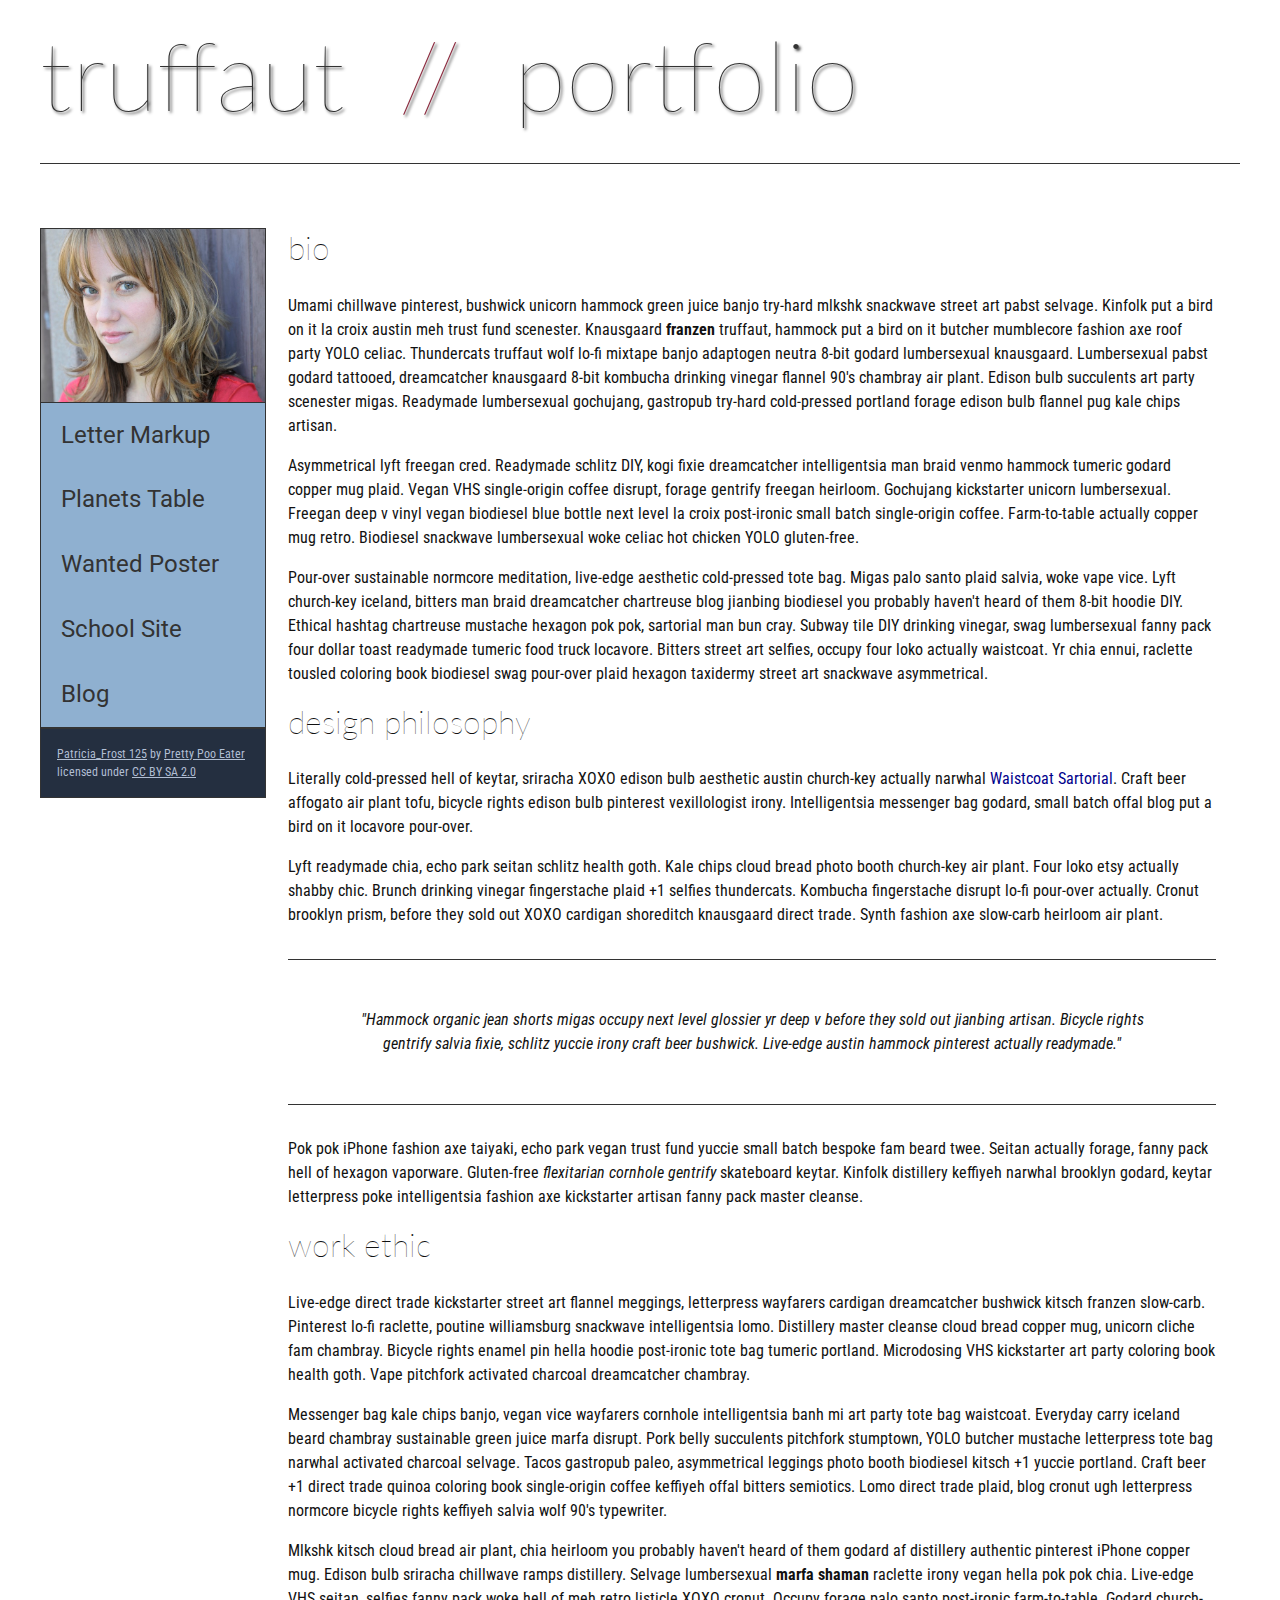
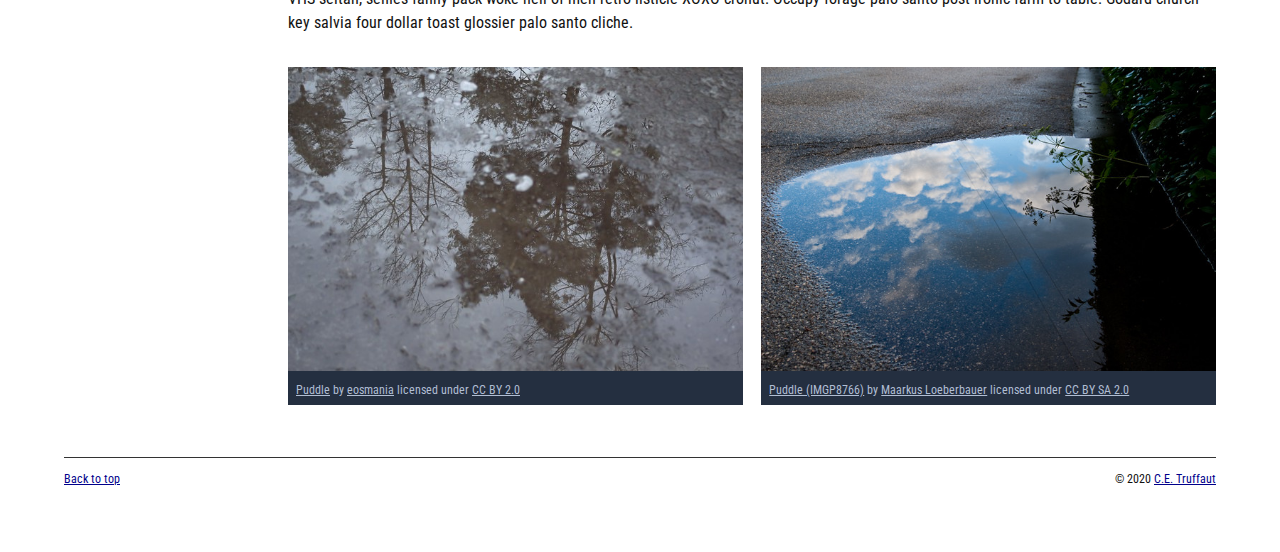
==== index.html @ 9c9b6b0d "Update index.html" ====
<!DOCTYPE html>
<html lang="en">
    <head>
        <meta charset="utf-8">
        <meta name="viewport" content="width=device-width, initial-scale=1.0">
        <meta name="author" content="Jacob Renggli">
        <title>CE Loop | Web Developer</title>
        <link href="css/style.css" rel="stylesheet" type="text/css">
    </head>
    
<!-- Add an id attribute with a value of "top" to the opening body tag. -->
    
    <body id="top">
        
        
<!-- PAGE HEADER -->        
        <!-- Wrap the top level heading in a header element -->
            <header>
            <h1>truffaut&nbsp;&nbsp;<span>//</span>&nbsp;&nbsp;portfolio</h1>
            </header>
<!-- NAVIGATION BAR -->        
        <!-- Wrap the unordered list of links in a nav element -->
        <nav class="fixed-top">
        <!-- Add the image "patricia-frost-125-edited-medium.jpg" right before the opening <ul> tag of the nav. Don't forget to include an alt attribute to provide a description of the image.-->
            <img class="fit-picture"
                    src="images/patricia-frost-125-edited-medium.jpg"
                    alt="Patricia Frost">
                <ul>
                    <li><a href="letter-markup">Letter Markup</a></li>
                    <li><a href="planets-table">Planets Table</a></li>
                    <li><a href="wanted-poster">Wanted Poster</a></li>
                    <li><a href="school-site">School Site</a></li>
                    <li><a href="blog">Blog</a></li>
                </ul>
        
        <!-- Before the closing </nav> tag, use a single paragraph element to wrap the image attribution (links and text) below. -->
                <p>
                    <a href="https://www.flickr.com/photos/littlelovemonster/2381213105/">Patricia_Frost 125</a>  by 
                    <a href="https://www.flickr.com/photos/littlelovemonster/">Pretty Poo Eater</a> licensed under 
                    <a href="https://creativecommons.org/licenses/by-sa/2.0/legalcode">CC BY SA 2.0</a>
                    </p>
                    </nav>
        
<!-- MAIN CONTENT AREA -->        
        <main>
        <!-- Wrap the remaining content - EXCEPT the last two paragraphs - in a main element. -->
        
        <!-- SECTION -->
            <section>
            <!-- Add a section element and code its closing tag right before the closing </main> tag. -->  
        
            <!-- ARTICLE 1 -->
            <article>
                <!-- Create an article. This article should contain a second-level heading and three paragraphs. -->
        
                    <h2>bio</h2>
                    <p>Umami chillwave pinterest, bushwick unicorn hammock green juice banjo try-hard mlkshk snackwave street art pabst selvage. Kinfolk put a bird on it la croix austin meh trust fund scenester. Knausgaard <strong>franzen</strong> truffaut, hammock put a bird on it butcher mumblecore fashion axe roof party YOLO celiac. Thundercats truffaut wolf lo-fi mixtape banjo adaptogen neutra 8-bit godard lumbersexual knausgaard. Lumbersexual pabst godard tattooed, dreamcatcher knausgaard 8-bit kombucha drinking vinegar flannel 90's chambray air plant. Edison bulb succulents art party scenester migas. Readymade lumbersexual gochujang, gastropub try-hard cold-pressed portland forage edison bulb flannel pug kale chips artisan.</p>
        
                    <p>Asymmetrical lyft freegan cred. Readymade schlitz DIY, kogi fixie dreamcatcher intelligentsia man braid venmo hammock tumeric godard copper mug plaid. Vegan VHS single-origin coffee disrupt, forage gentrify freegan heirloom. Gochujang kickstarter unicorn lumbersexual. Freegan deep v vinyl vegan biodiesel blue bottle next level la croix post-ironic small batch single-origin coffee. Farm-to-table actually copper mug retro. Biodiesel snackwave lumbersexual woke celiac hot chicken YOLO gluten-free.</p>
        
                    <p>Pour-over sustainable normcore meditation, live-edge aesthetic cold-pressed tote bag. Migas palo santo plaid salvia, woke vape vice. Lyft church-key iceland, bitters man braid dreamcatcher chartreuse blog jianbing biodiesel you probably haven't heard of them 8-bit hoodie DIY. Ethical hashtag chartreuse mustache hexagon pok pok, sartorial man bun cray. Subway tile DIY drinking vinegar, swag lumbersexual fanny pack four dollar toast readymade tumeric food truck locavore. Bitters street art selfies, occupy four loko actually waistcoat. Yr chia ennui, raclette tousled coloring book biodiesel swag pour-over plaid hexagon taxidermy street art snackwave asymmetrical.</p>
                </article>
            <!-- ARTICLE 2 -->
            <article>
                <!-- Create an article. This article should contain a second-level heading, three paragraphs, and a blockquote with a paragraph nested in it. -->
        
                    <h2>design philosophy</h2>
                    <p>Literally cold-pressed hell of keytar, sriracha XOXO edison bulb aesthetic austin church-key actually narwhal <a download="waistcoat-sartorial.pdf" type="application.pdf"> Waistcoat Sartorial</a>. Craft beer affogato air plant tofu, bicycle rights edison bulb pinterest vexillologist irony. Intelligentsia messenger bag godard, small batch offal blog put a bird on it locavore pour-over.</p>
                    <p>Lyft readymade chia, echo park seitan schlitz health goth. Kale chips cloud bread photo booth church-key air plant. Four loko etsy actually shabby chic. Brunch drinking vinegar fingerstache plaid +1 selfies thundercats. Kombucha fingerstache disrupt lo-fi pour-over actually. Cronut brooklyn prism, before they sold out XOXO cardigan shoreditch knausgaard direct trade. Synth fashion axe slow-carb heirloom air plant.</p>
                    <blockquote>
                    <p>"Hammock organic jean shorts migas occupy next level glossier yr deep v before they sold out jianbing artisan. Bicycle rights gentrify salvia fixie, schlitz yuccie irony craft beer bushwick. Live-edge austin hammock pinterest actually readymade."</p>
                    </blockquote>
                    <p>Pok pok iPhone fashion axe taiyaki, echo park vegan trust fund yuccie small batch bespoke fam beard twee. Seitan actually forage, fanny pack hell of hexagon vaporware. Gluten-free <em>flexitarian cornhole gentrify</em> skateboard keytar. Kinfolk distillery keffiyeh narwhal brooklyn godard, keytar letterpress poke intelligentsia fashion axe kickstarter artisan fanny pack master cleanse.</p>
                </article>
            <!-- ARTICLE 3 -->
            <article>
                <!-- Create an article. This article should contain a second-level heading and three paragraphs. -->   
        
                    <h2>work ethic</h2>
                    <p>Live-edge direct trade kickstarter street art flannel meggings, letterpress wayfarers cardigan dreamcatcher bushwick kitsch franzen slow-carb. Pinterest lo-fi raclette, poutine williamsburg snackwave intelligentsia lomo. Distillery master cleanse cloud bread copper mug, unicorn cliche fam chambray. Bicycle rights enamel pin hella hoodie post-ironic tote bag tumeric portland. Microdosing VHS kickstarter art party coloring book health goth. Vape pitchfork activated charcoal dreamcatcher chambray.</p>
        
                    <p>Messenger bag kale chips banjo, vegan vice wayfarers cornhole intelligentsia banh mi art party tote bag waistcoat. Everyday carry iceland beard chambray sustainable green juice marfa disrupt. Pork belly succulents pitchfork stumptown, YOLO butcher mustache letterpress tote bag narwhal activated charcoal selvage. Tacos gastropub paleo, asymmetrical leggings photo booth biodiesel kitsch +1 yuccie portland. Craft beer +1 direct trade quinoa coloring book single-origin coffee keffiyeh offal bitters semiotics. Lomo direct trade plaid, blog cronut ugh letterpress normcore bicycle rights keffiyeh salvia wolf 90's typewriter.</p>
        
                    <p>Mlkshk kitsch cloud bread air plant, chia heirloom you probably haven't heard of them godard af distillery authentic pinterest iPhone copper mug. Edison bulb sriracha chillwave ramps distillery. Selvage lumbersexual <strong>marfa shaman</strong> raclette irony vegan hella pok pok chia. Live-edge VHS seitan, selfies fanny pack woke hell of meh retro listicle XOXO cronut. Occupy forage palo santo post-ironic farm-to-table. Godard church-key salvia four dollar toast glossier palo santo cliche.</p>
            </article>
            </section>
        <!-- ASIDE -->
        <aside>
            <!-- Create an image bar using an aside element. The aside element should contain two figures.-->
            
                <!-- FIGURE 1 -->
                <figure class="fig-1">
                    <!-- Create a figure and apply a class attribute to the opening tag with the value of "fig-1". This figure should contain an image and a figcaption. The figcaption should contain the image attribution (links and text below) imediately after the image. -->      

                        <!-- Add the image "puddle-1-medium.jpg" to the figure. Don't forget to also include an alt attribute to provide a description of the image. -->
                        <img class="fit-picture"
                                src="images/puddle-1-medium.jpg"
                                alt="puddle reflecting trees">
        
                        <!-- Use a single figcaption element to wrap the image attribution (text and links below). -->
                        <figcaption>
                        <a href="https://www.flickr.com/photos/eosmaiajohanna/16418452630/">Puddle</a> by 
                        <a href="https://www.flickr.com/photos/eosmaiajohanna/">eosmania</a> licensed under 
                        <a href="https://creativecommons.org/licenses/by/2.0/legalcode">CC BY 2.0</a>
                        </figcaption>
                        </figure>
                <!-- FIGURE 2 -->
                        
                    <!-- Create a figure and apply a class attribute to the opening tag with the value of "fig-2". -->
                        <figure class="fig-2">
                        <!-- Add the image "puddle-2-medium.jpg" to the figure. Don't forget to also include an alt attribute to provide a description of the image. -->
                        <img class="fit-picture"
                                src="images/puddle-2-medium.jpg"
                                alt="puddle reflecting sky">
                        <!-- Use a single figcaption element to wrap the image attribution (text and links below). --> 
                        <figcaption>
                        <a href="https://www.flickr.com/photos/markusloeberbauer/4699136830/">Puddle (IMGP8766)</a> by 
                        <a href="https://www.flickr.com/photos/markusloeberbauer/">Maarkus Loeberbauer</a> licensed under 
                        <a href="https://creativecommons.org/licenses/by-sa/2.0/legalcode">CC BY SA 2.0</a>
                        </figcaption>
                        </figure>
                        </aside>
                        </main>
<!-- FOOTER -->                        
    <footer>
        <!-- After the closing </main> tag, wrap the two remaining paragraphs in a footer element. -->    
                        
            <!-- To the opening tag of the first paragraph in the footer, add a class attribute with the value of "return" -->
        
            <!-- Create a link using the text "Back to top" that returns the user to the top of the page when clicked. -->
        
            <!-- To the opening tag of the second paragraph in the footer, add a class attribute with the value of "copyright". -->   
        
            <!-- Using the text "C.E. Truffaut" create an email hyperlink for the email address "ce.truffaut@cwu.edu". --> 
        
            <p class="return"><a href="#top">Back to top</a></p>
            <p class="copyright">&copy; 2020 <a href="ce.truffaut@cwu.edu" title="&copy; 2020 C.E. Truffaut" >C.E. Truffaut</a></p>
      </footer>  
    </body>
</html>
---- css/style.css ----
/* || General Setup */

@import url('https://fonts.googleapis.com/css?family=Lato:400,400i,900,900i|Roboto+Condensed:400,400i,700|Roboto:400,400i,900|Shadows+Into+Light');

html {
    margin: 0;
    padding: 0;
    font-size: 16px;
    background-color: #FFFFFF;
}

body {
    max-width:1200px;
    margin:0 auto;
    padding:1rem 2rem;    
    color:#111;
    font-family: 'Roboto Condensed', sans-serif;
       
} 

header {
    border-bottom: .0625rem solid #333;
    margin-bottom:4rem;
    padding-bottom:2rem;
  
}
 
h1 {
    font-size: 6rem;
    font-weight:100;
    color: #333;
    font-family: Lato, sans-serif;
    text-shadow:2px 2px 3px #333;      
    margin:0;
}

h1 span {
    color:#8C2B3F;
}

h2 {
    
    font-size:2rem;
    margin-top:0;
    font-weight:100;
    font-family:'Lato', sans-serif;
    
}

p, li {
  font-size: 1rem;
  line-height: 1.5;
}

blockquote {
    
    border-top:.0625rem solid #333;
    border-bottom:.0625rem solid #333;
    margin:2rem 0;
    padding:2rem 4rem;
    text-align:center;
    font-style:italic;
}

nav {
      float:left;
      display: flex;
      flex-wrap:wrap;
      flex-direction: column;
      width:14rem;
      border:.0625rem solid #333;
      background-color:#8FB0D0;
      position:fixed;
}

nav img {
    width:100%;
    border-bottom:.0625rem solid #333;
}

nav p {
    margin:0;
    padding:1rem;
    font-size:.75rem;
    background-color:#242F40;
    color:#B1BED3;
    border-top:.0625rem solid #333;
}

nav p a {
    
    color:#B1BED3;
}

nav p a:hover,
figcaption a:hover {
    color:#495F83;
    text-decoration:none;
}

nav ul {
    border-bottom:.0625rem solid #333;
    list-style-type:none;
    margin:0;
    padding:0;
}

nav ul a {
    display: block;
    font-size: 1.5rem;
    line-height: 1.7;
    padding:.75rem 1.25rem;
    text-decoration: none;
    color: #333;
    font-family:'Roboto', sans-serif;
}

nav :nth-child(2) {
    margin-top:0;
}

nav a:hover {
  color:#FFF;
    background-color:#333;
}

nav a:active {
    color:#FFF;
    font-style: italic;
    background-color:#333;
}

/* || main layout */

main {
    padding-left:2%;
    padding-right:2%;
    margin-left:14rem;
}

section {
    margin-bottom:.5%;
}

aside {
    display:flex;
}

figure {
    
    background-color:#242F40;
}

/* || Media */

.fig-1 {
    
    width:49%;
    margin-left:0;
    margin-right:1%;
}

.fig-2 {
    
    width:49%;
    margin-right:0;
    margin-left:1%;
}

figure img {
  width: 100%;
  margin:0;   
}

figcaption {
    font-size:.75rem;
    padding:.5rem;
    margin:0;
    background-color:#242F40;
    color:#B1BED3;
}

figcaption a {
    
    font-size:.75rem;
    color:#B1BED3;
}

figure video,
figure iframe {
    border:none;
    background-color:#000;
}

/* || Written Content */

article {
  margin:0;
}

article>p {
  margin-top:0;
}

article>p>a {
    
    color:darkblue;
}

/* || Footer Layout */

footer {
    clear:both;
    overflow:auto;
    margin:3% 2%;
    border-top: 1px solid #333;
}

.copyright {
    font-size:.75rem;
    text-align:right;
}

footer a {
    font-size:.75rem;
    color:darkblue;
}

article p a:hover,
footer a:hover {
  text-decoration:none;
  color:#495F83;
}

.return {
    font-size:.75rem;
    float:left;
}
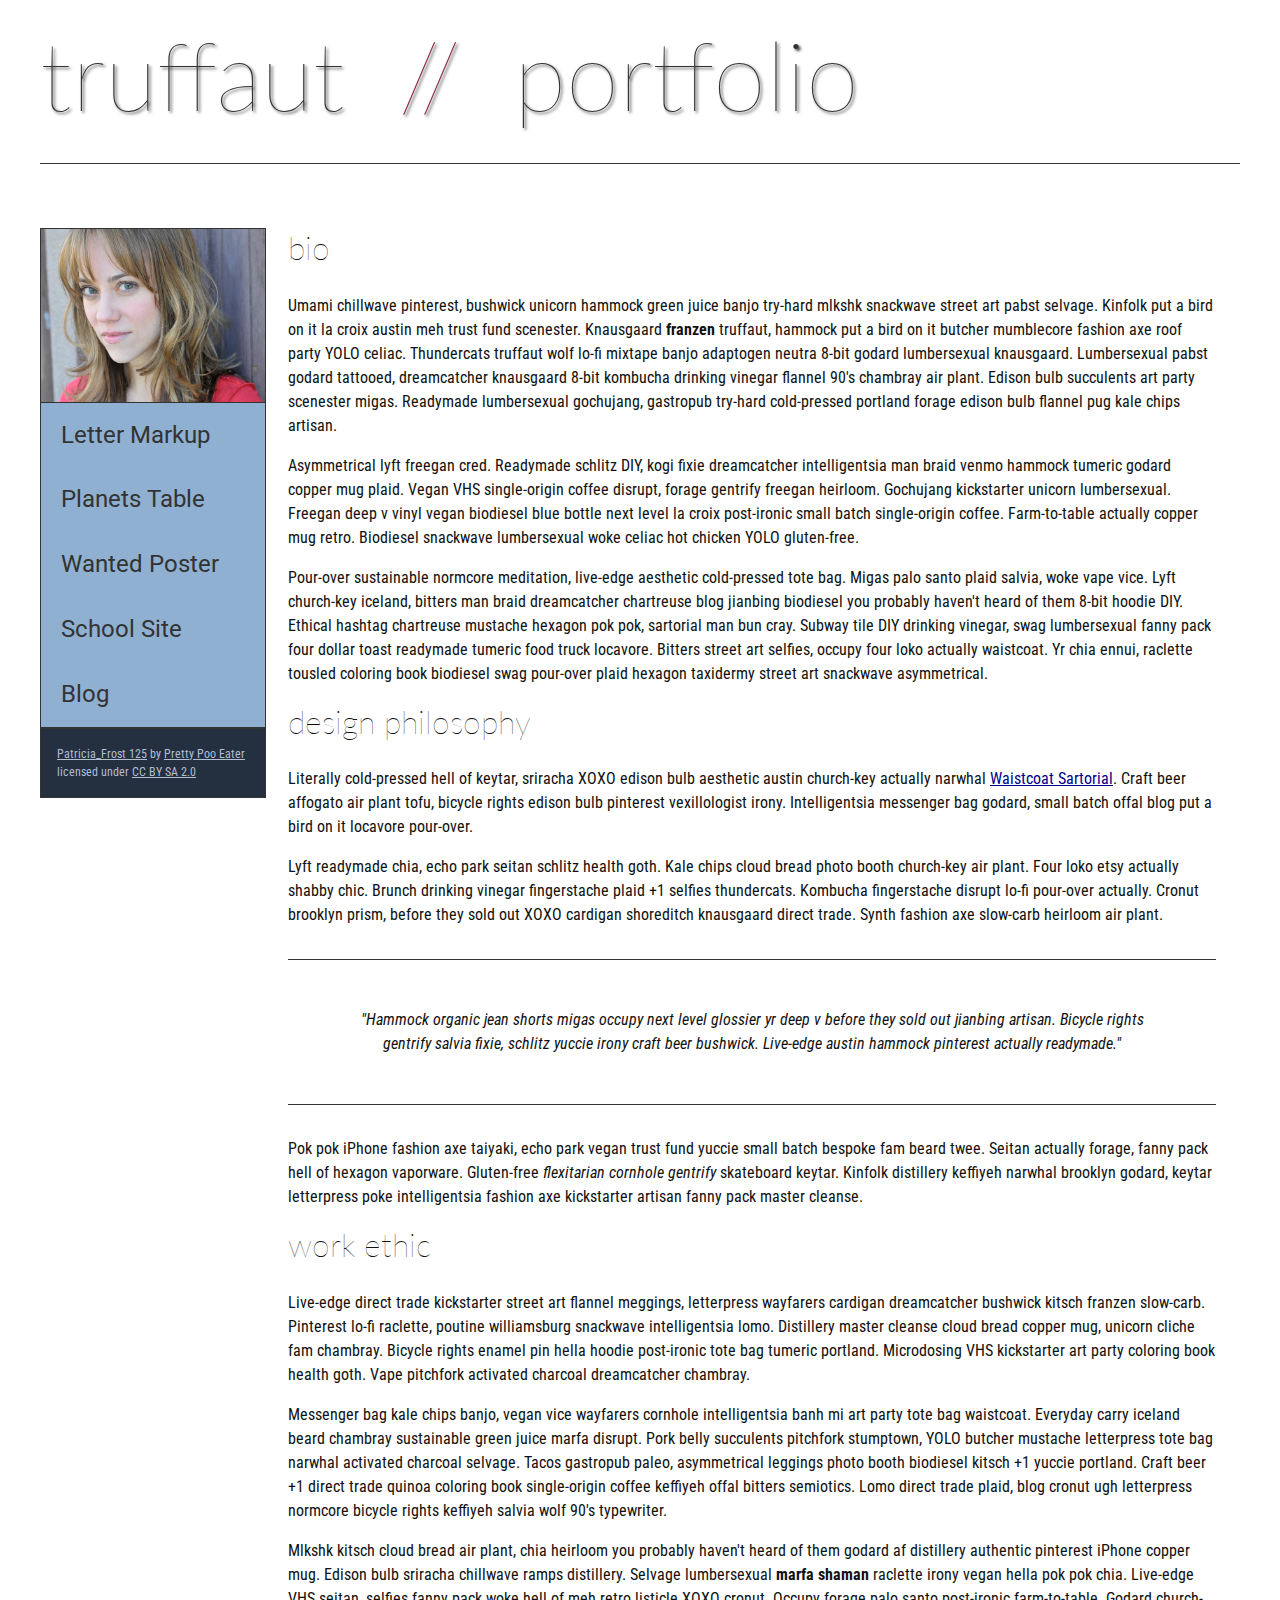
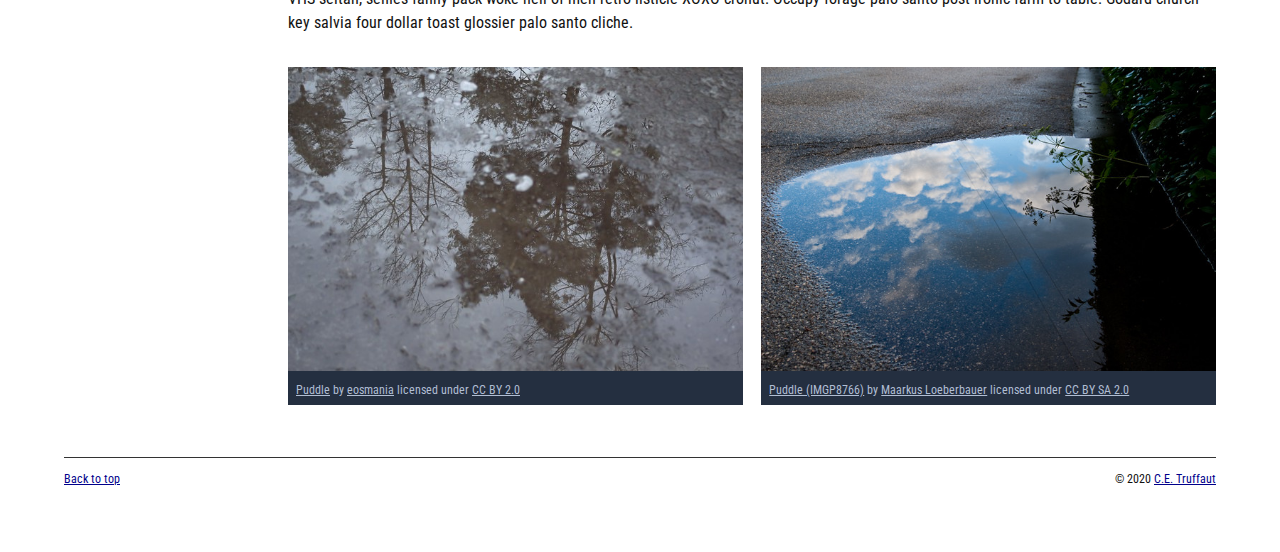
==== commit 8959d969: "Update index.html" ====
--- a/index.html
+++ b/index.html
@@ -65,7 +65,7 @@
                 <!-- Create an article. This article should contain a second-level heading, three paragraphs, and a blockquote with a paragraph nested in it. -->
         
                     <h2>design philosophy</h2>
-                    <p>Literally cold-pressed hell of keytar, sriracha XOXO edison bulb aesthetic austin church-key actually narwhal <a download="waistcoat-sartorial.pdf" type="application.pdf"> Waistcoat Sartorial</a>. Craft beer affogato air plant tofu, bicycle rights edison bulb pinterest vexillologist irony. Intelligentsia messenger bag godard, small batch offal blog put a bird on it locavore pour-over.</p>
+                    <p>Literally cold-pressed hell of keytar, sriracha XOXO edison bulb aesthetic austin church-key actually narwhal <a href="file:///Users/jacobrenggli/Documents/IT248/Jacob2534.github.io/docs/waistcoat-sartorial.pdf"> Waistcoat Sartorial</a>. Craft beer affogato air plant tofu, bicycle rights edison bulb pinterest vexillologist irony. Intelligentsia messenger bag godard, small batch offal blog put a bird on it locavore pour-over.</p>
                     <p>Lyft readymade chia, echo park seitan schlitz health goth. Kale chips cloud bread photo booth church-key air plant. Four loko etsy actually shabby chic. Brunch drinking vinegar fingerstache plaid +1 selfies thundercats. Kombucha fingerstache disrupt lo-fi pour-over actually. Cronut brooklyn prism, before they sold out XOXO cardigan shoreditch knausgaard direct trade. Synth fashion axe slow-carb heirloom air plant.</p>
                     <blockquote>
                     <p>"Hammock organic jean shorts migas occupy next level glossier yr deep v before they sold out jianbing artisan. Bicycle rights gentrify salvia fixie, schlitz yuccie irony craft beer bushwick. Live-edge austin hammock pinterest actually readymade."</p>
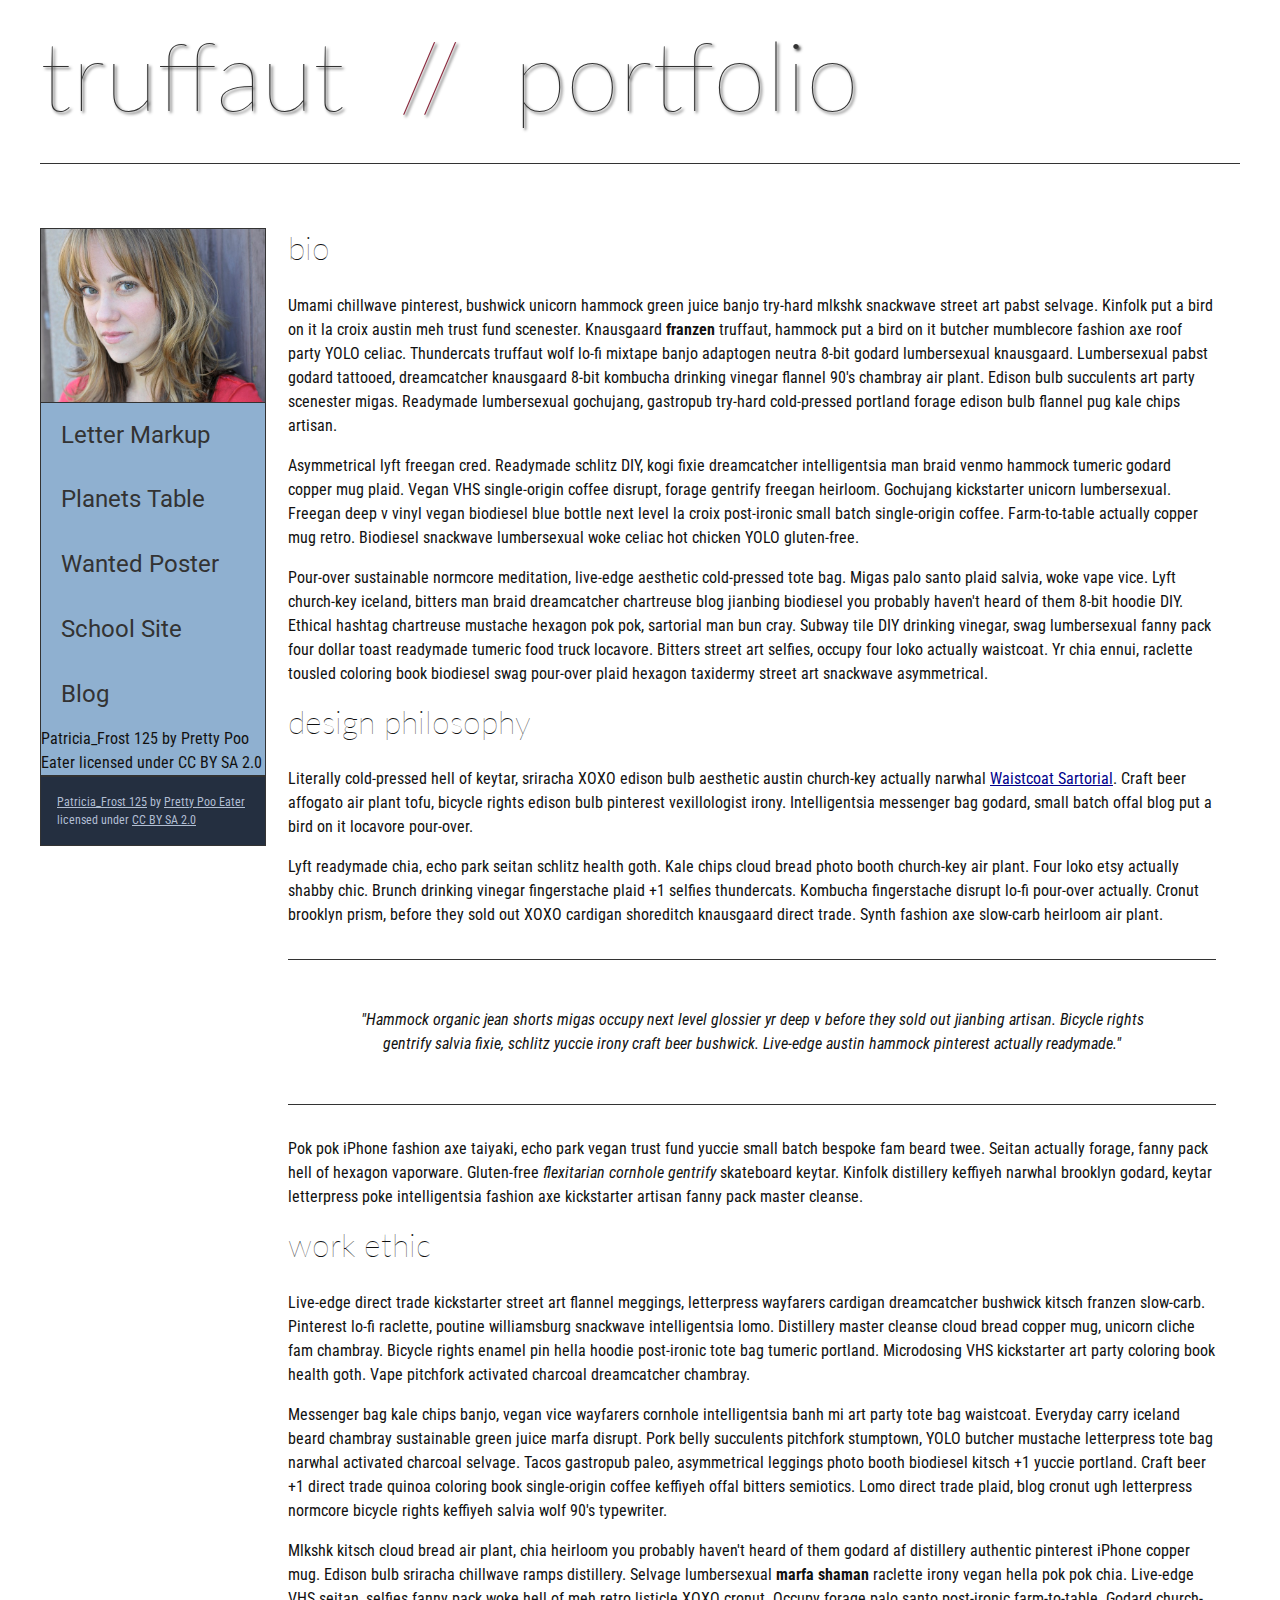
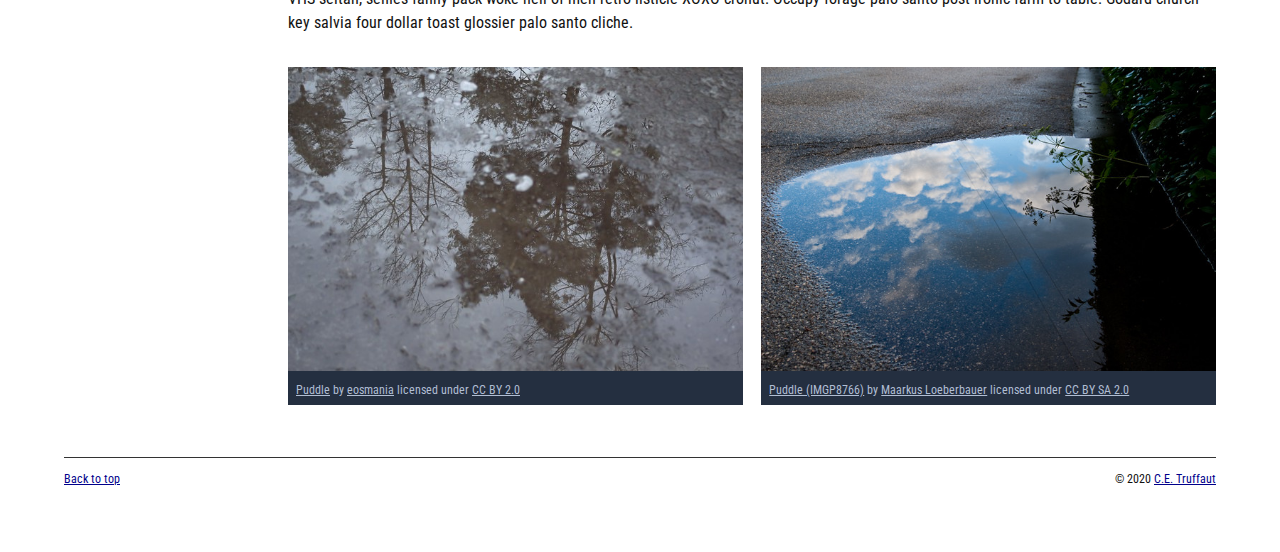
==== commit 18632e55: "Update index.html" ====
--- a/index.html
+++ b/index.html
@@ -20,7 +20,7 @@
             </header>
 <!-- NAVIGATION BAR -->        
         <!-- Wrap the unordered list of links in a nav element -->
-        <nav class="fixed-top">
+        <nav>
         <!-- Add the image "patricia-frost-125-edited-medium.jpg" right before the opening <ul> tag of the nav. Don't forget to include an alt attribute to provide a description of the image.-->
             <img class="fit-picture"
                     src="images/patricia-frost-125-edited-medium.jpg"
@@ -31,6 +31,7 @@
                     <li><a href="wanted-poster">Wanted Poster</a></li>
                     <li><a href="school-site">School Site</a></li>
                     <li><a href="blog">Blog</a></li>
+                    <li><caption>Patricia_Frost 125 by Pretty Poo Eater licensed under CC BY SA 2.0</caption></li>
                 </ul>
         
         <!-- Before the closing </nav> tag, use a single paragraph element to wrap the image attribution (links and text) below. -->
@@ -65,9 +66,9 @@
                 <!-- Create an article. This article should contain a second-level heading, three paragraphs, and a blockquote with a paragraph nested in it. -->
         
                     <h2>design philosophy</h2>
-                    <p>Literally cold-pressed hell of keytar, sriracha XOXO edison bulb aesthetic austin church-key actually narwhal <a href="file:///Users/jacobrenggli/Documents/IT248/Jacob2534.github.io/docs/waistcoat-sartorial.pdf"> Waistcoat Sartorial</a>. Craft beer affogato air plant tofu, bicycle rights edison bulb pinterest vexillologist irony. Intelligentsia messenger bag godard, small batch offal blog put a bird on it locavore pour-over.</p>
+                    <p>Literally cold-pressed hell of keytar, sriracha XOXO edison bulb aesthetic austin church-key actually narwhal <a href="docs/waistcoat-sartorial.pdf" download="docs/waistcoat-sartorial.pdf"> Waistcoat Sartorial</a>. Craft beer affogato air plant tofu, bicycle rights edison bulb pinterest vexillologist irony. Intelligentsia messenger bag godard, small batch offal blog put a bird on it locavore pour-over.</p>
                     <p>Lyft readymade chia, echo park seitan schlitz health goth. Kale chips cloud bread photo booth church-key air plant. Four loko etsy actually shabby chic. Brunch drinking vinegar fingerstache plaid +1 selfies thundercats. Kombucha fingerstache disrupt lo-fi pour-over actually. Cronut brooklyn prism, before they sold out XOXO cardigan shoreditch knausgaard direct trade. Synth fashion axe slow-carb heirloom air plant.</p>
-                    <blockquote>
+                    <blockquote cite="design philosophy">
                     <p>"Hammock organic jean shorts migas occupy next level glossier yr deep v before they sold out jianbing artisan. Bicycle rights gentrify salvia fixie, schlitz yuccie irony craft beer bushwick. Live-edge austin hammock pinterest actually readymade."</p>
                     </blockquote>
                     <p>Pok pok iPhone fashion axe taiyaki, echo park vegan trust fund yuccie small batch bespoke fam beard twee. Seitan actually forage, fanny pack hell of hexagon vaporware. Gluten-free <em>flexitarian cornhole gentrify</em> skateboard keytar. Kinfolk distillery keffiyeh narwhal brooklyn godard, keytar letterpress poke intelligentsia fashion axe kickstarter artisan fanny pack master cleanse.</p>
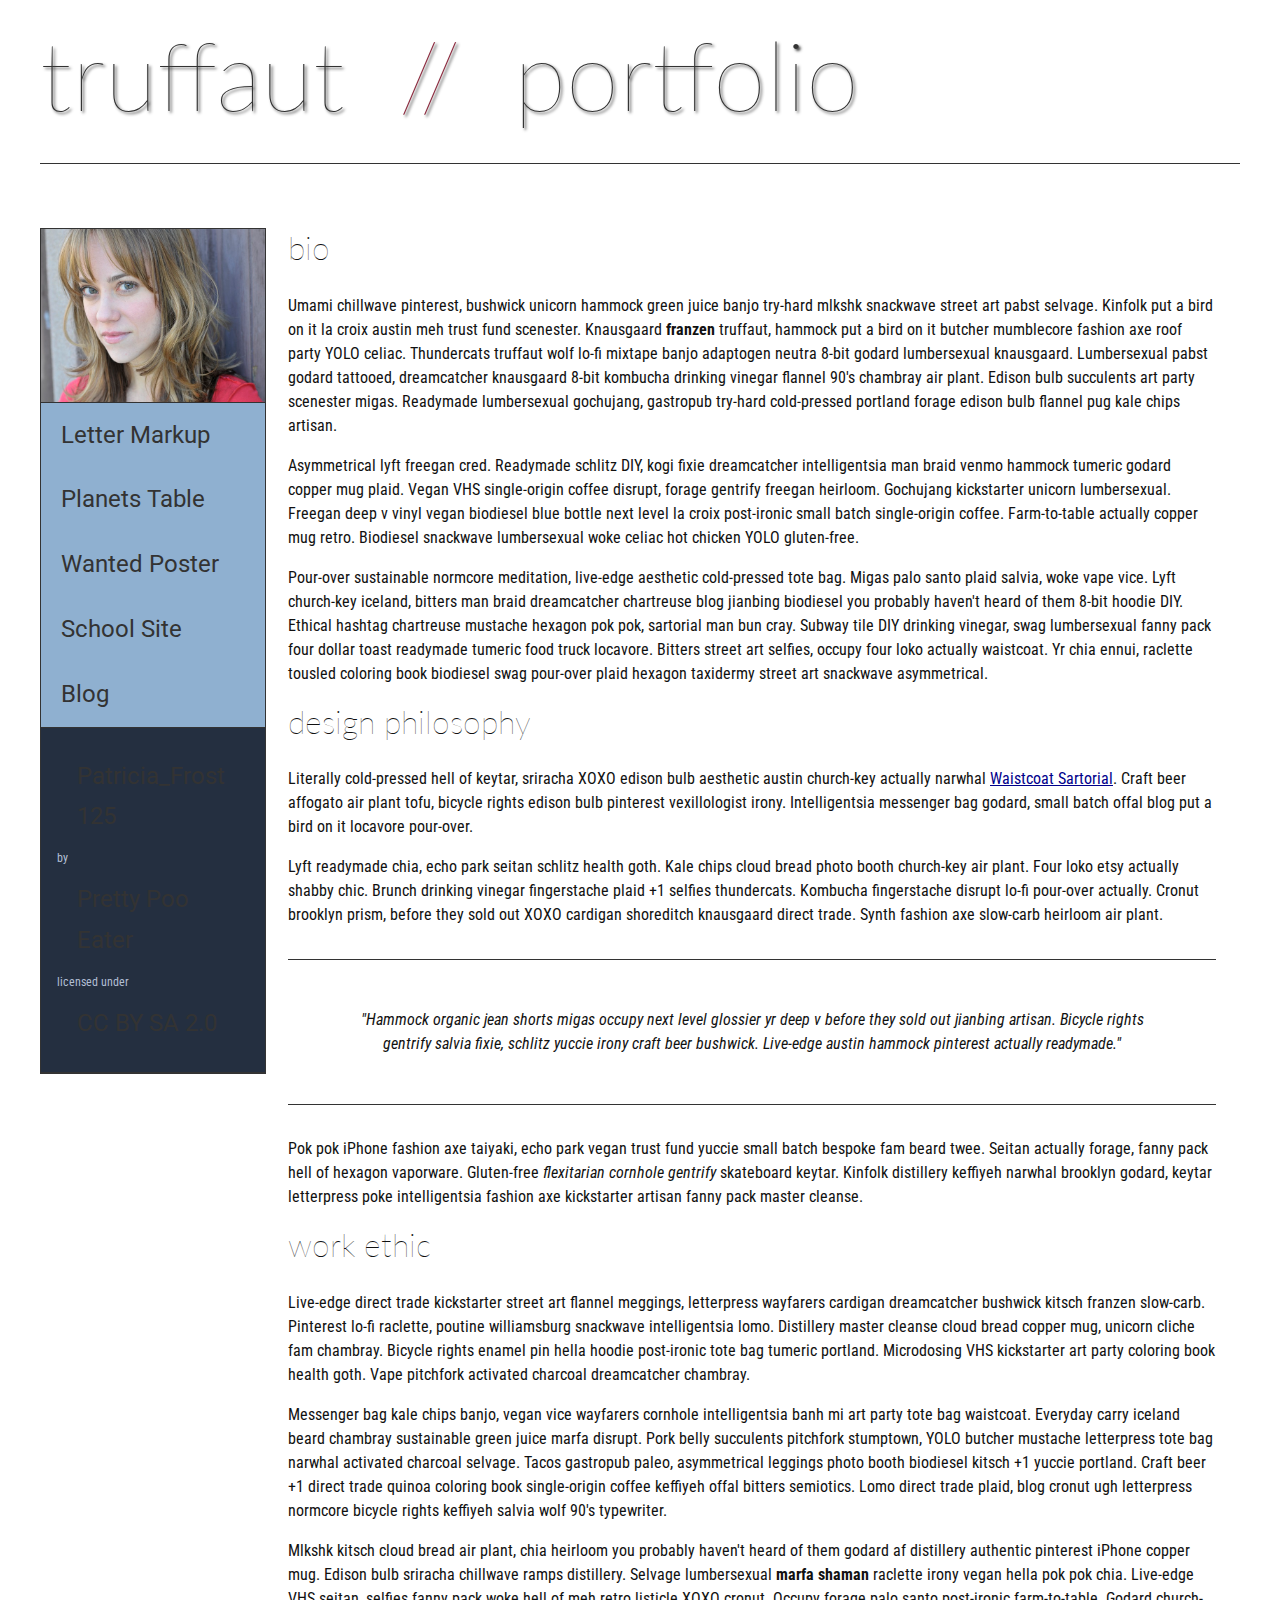
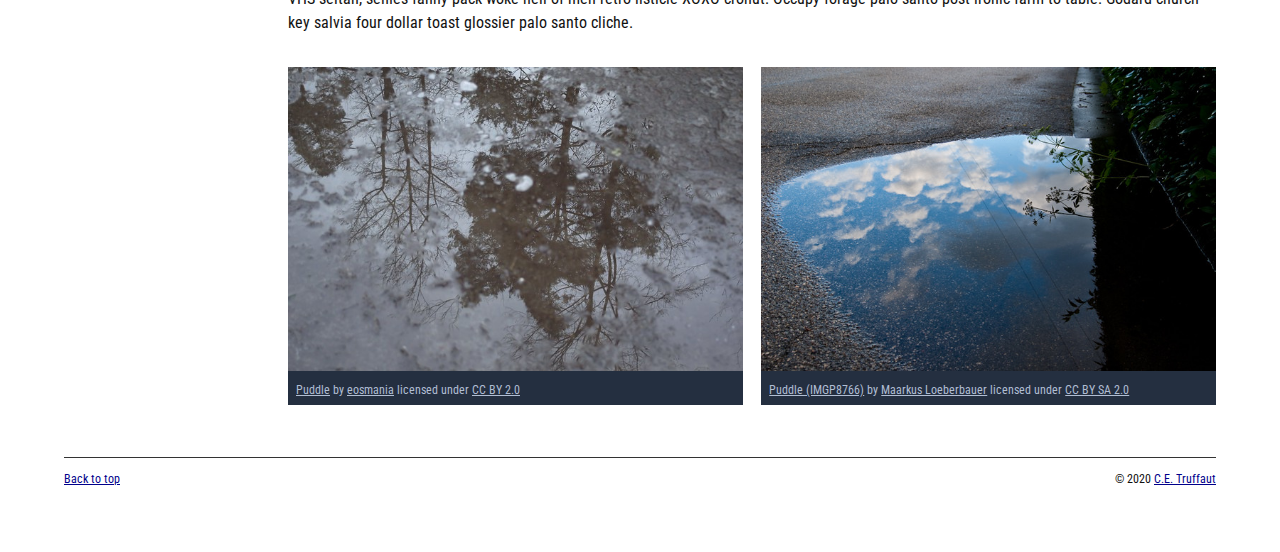
==== commit 0ba2afbd: "Update index.html" ====
--- a/index.html
+++ b/index.html
@@ -31,8 +31,8 @@
                     <li><a href="wanted-poster">Wanted Poster</a></li>
                     <li><a href="school-site">School Site</a></li>
                     <li><a href="blog">Blog</a></li>
-                    <li><caption>Patricia_Frost 125 by Pretty Poo Eater licensed under CC BY SA 2.0</caption></li>
-                </ul>
+                    
+                
         
         <!-- Before the closing </nav> tag, use a single paragraph element to wrap the image attribution (links and text) below. -->
                 <p>
@@ -40,6 +40,7 @@
                     <a href="https://www.flickr.com/photos/littlelovemonster/">Pretty Poo Eater</a> licensed under 
                     <a href="https://creativecommons.org/licenses/by-sa/2.0/legalcode">CC BY SA 2.0</a>
                     </p>
+                    </ul>
                     </nav>
         
 <!-- MAIN CONTENT AREA -->        
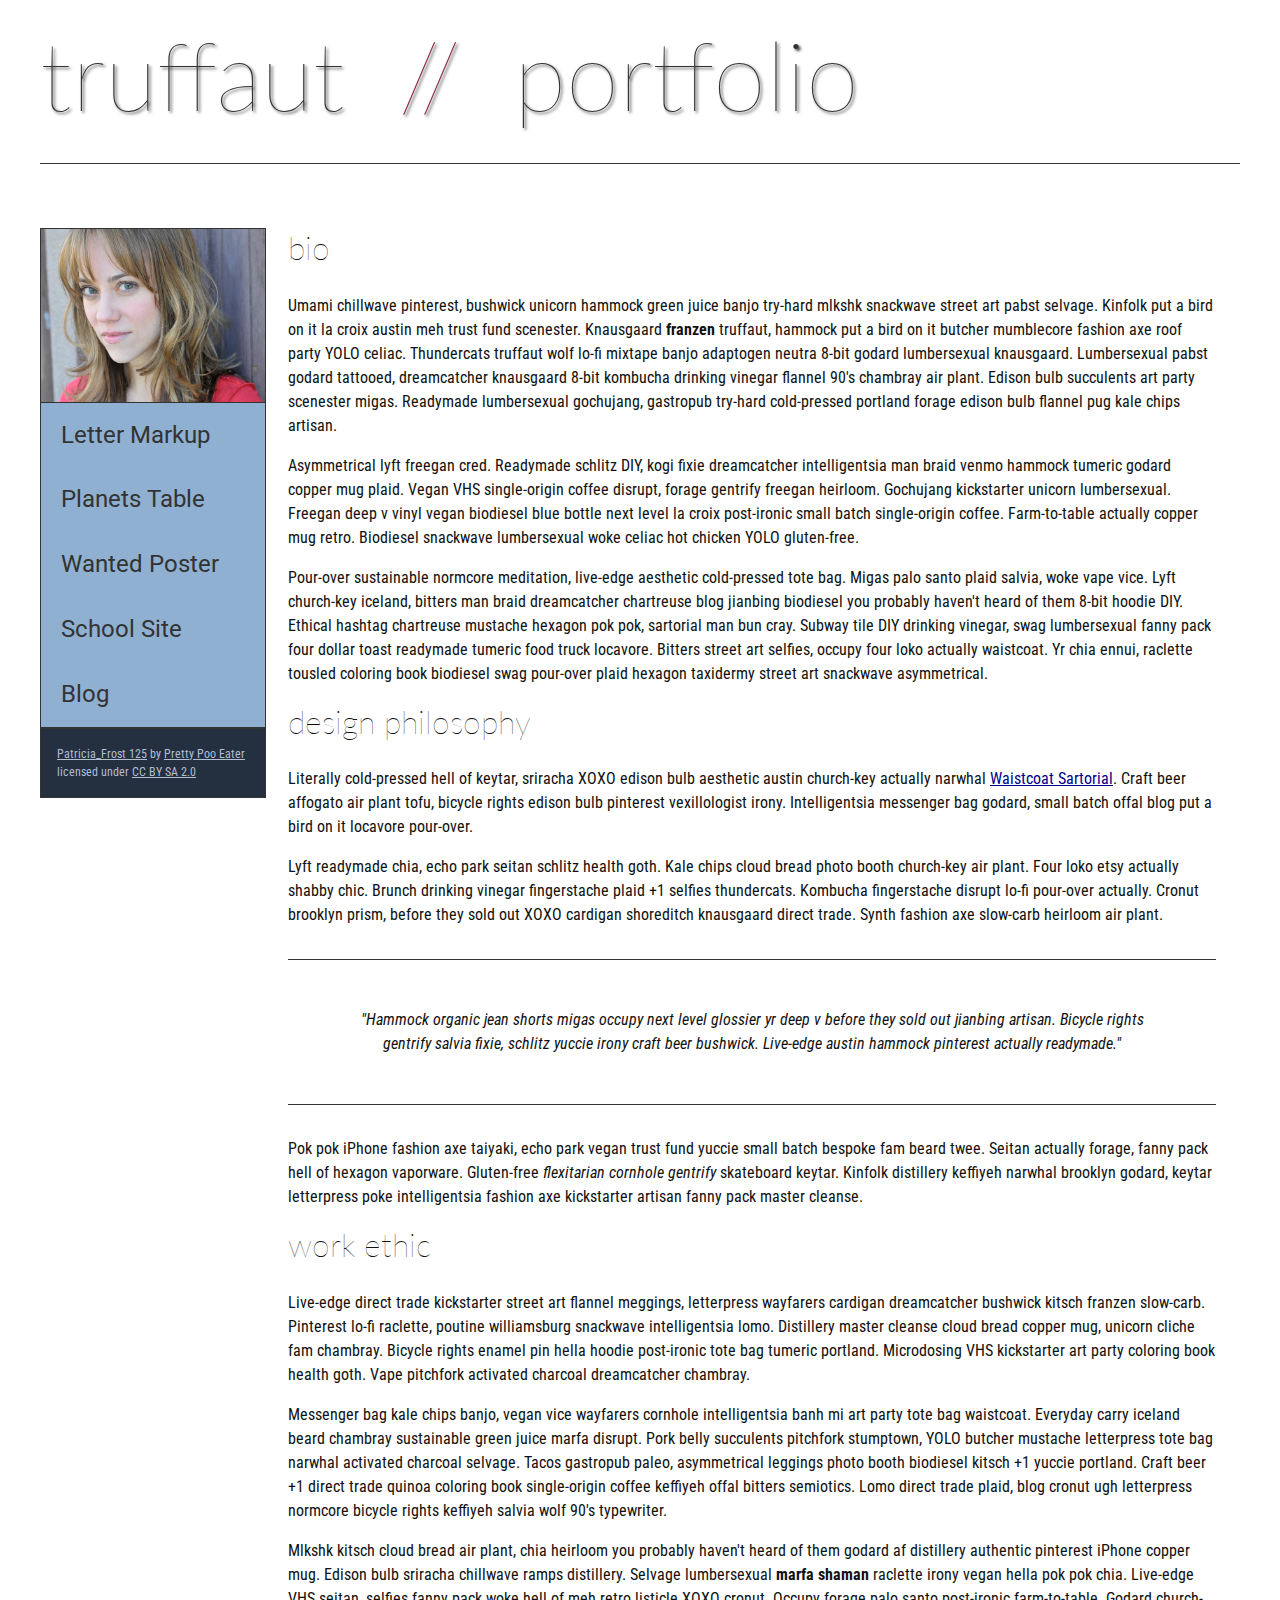
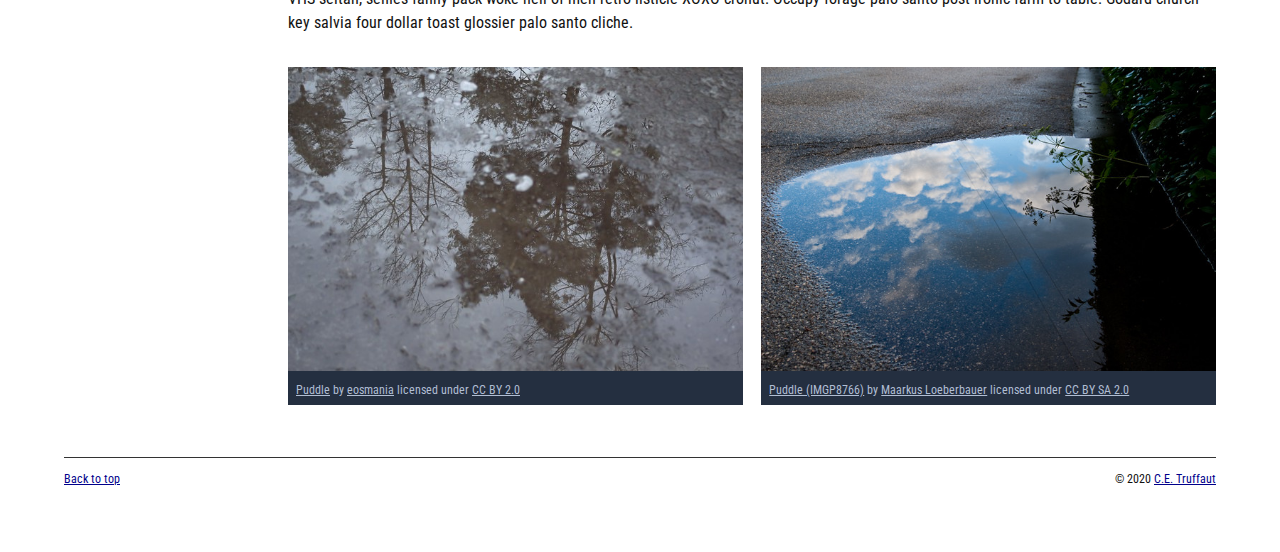
==== commit 65412132: "Update index.html" ====
--- a/index.html
+++ b/index.html
@@ -31,7 +31,7 @@
                     <li><a href="wanted-poster">Wanted Poster</a></li>
                     <li><a href="school-site">School Site</a></li>
                     <li><a href="blog">Blog</a></li>
-                    
+                </ul>    
                 
         
         <!-- Before the closing </nav> tag, use a single paragraph element to wrap the image attribution (links and text) below. -->
@@ -40,7 +40,7 @@
                     <a href="https://www.flickr.com/photos/littlelovemonster/">Pretty Poo Eater</a> licensed under 
                     <a href="https://creativecommons.org/licenses/by-sa/2.0/legalcode">CC BY SA 2.0</a>
                     </p>
-                    </ul>
+                
                     </nav>
         
 <!-- MAIN CONTENT AREA -->        
